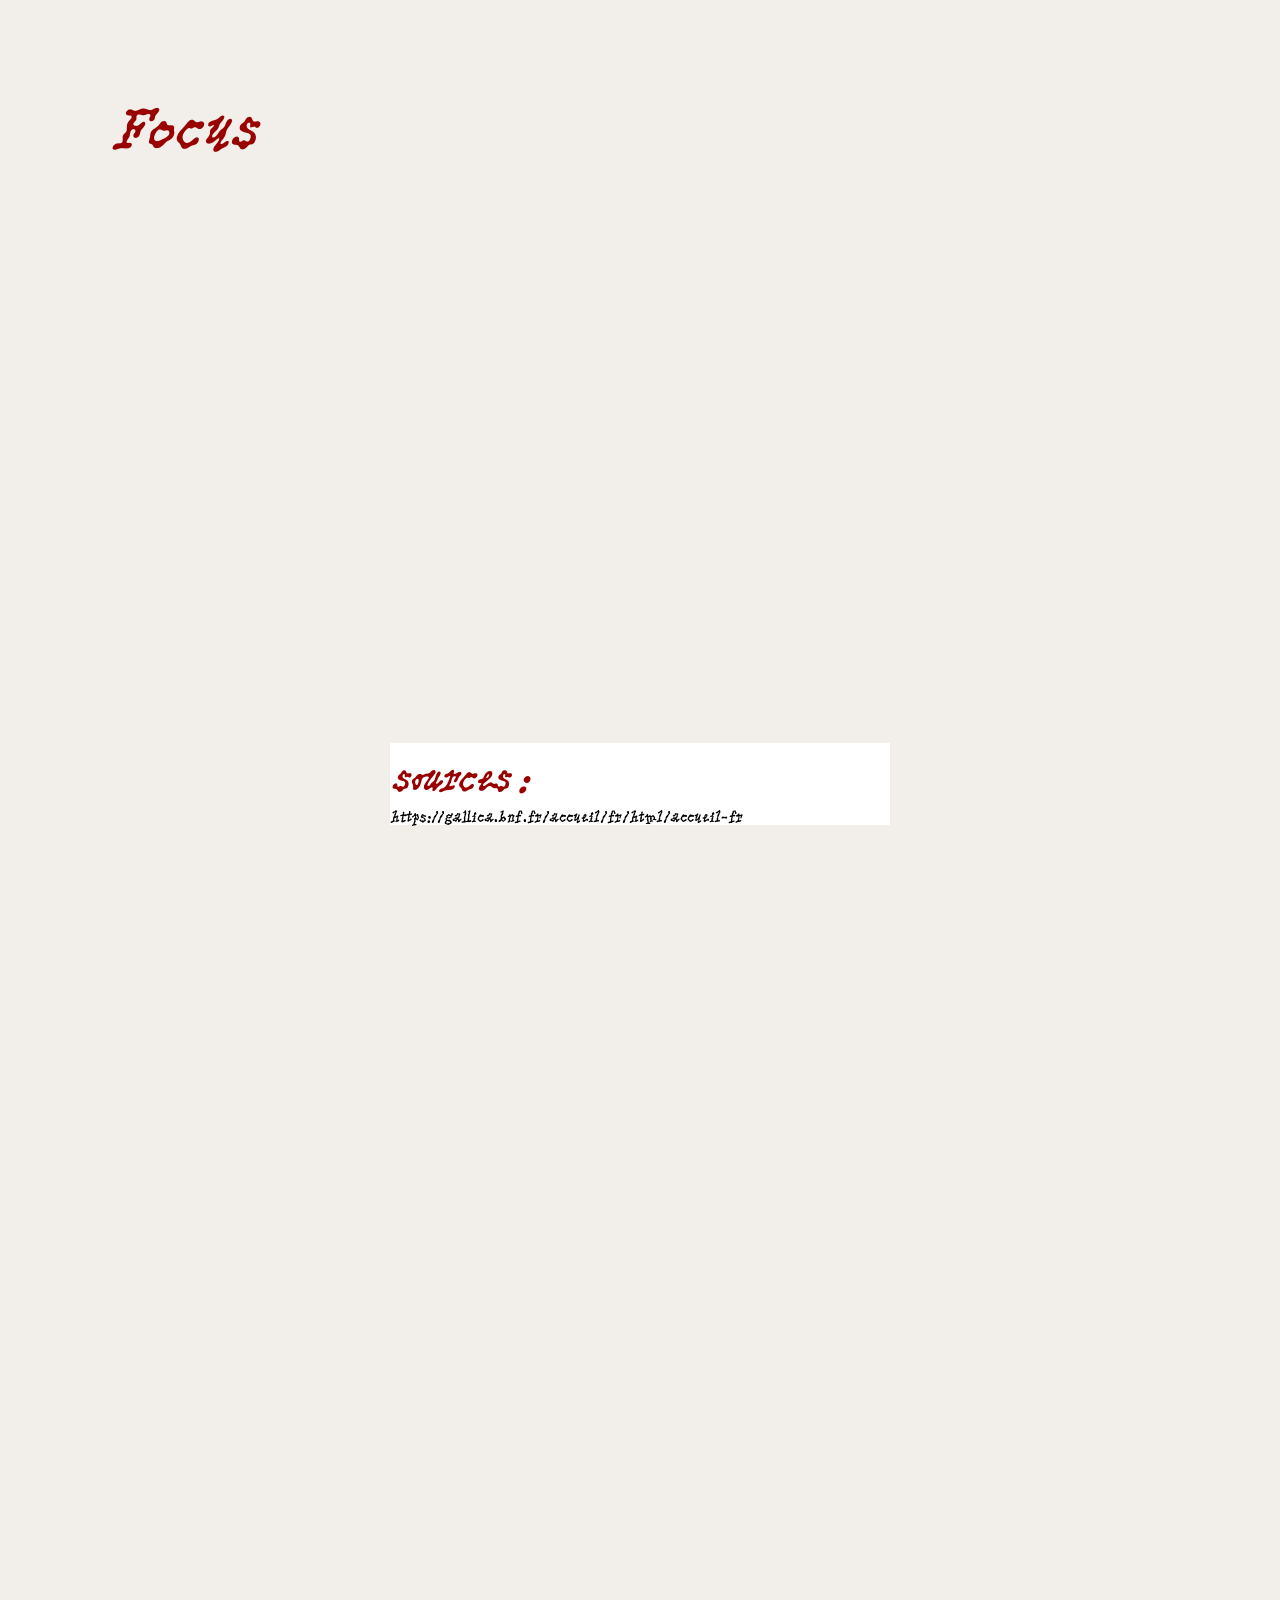
==== index.html @ 5678293b "Add files via upload" ====
<!DOCTYPE HTML>
<html>
<head>
  <!-- favicon -->
<link rel="shortcut icon" type="image/png" href="https://png.pngtree.com/png-vector/20240521/ourlarge/pngtree-a-close-up-of-cows-face-on-transparent-background-png-image_12499022.png"/>

<meta http-equiv="Content-Type" content="text/html; charset=utf-8">

<!-- empêcher le référencement -->
<meta name="robots" content="noindex, nofollow, noarchive" />

<title>GiuliaLITOLFF</title>

<!-- pour les mobiles -->
<meta name="viewport" content="width=device-width,user-scalable=yes,initial-scale=1.0" />

<!-- style -->
 <link rel="stylesheet" href="css/reset.css">
<link rel="stylesheet" href="css/style.css">
</head>



<body class="scroll-container">

   <figure>
    <video class= "fullPage hoverPlay" autoplay="true" muted="true" src="vidéos/vidéo  (2).mp4" loop="true"></video>
    <figcaption>Focus </figcaption>
  </figure>
   
	<header>


    <p class="premier">
      
    </p>
     <br>
       <h2>sources :</h2>
       <p>
     https://gallica.bnf.fr/accueil/fr/html/accueil-fr<br>
      
       </p>
  </header>
  <video class= 'fullPage' autoplay="true" muted="true" src="vidéos/vidéo  (1).mp4" loop="true">hjhhhhh</video>
  <video autoplay="true" muted="true" src="vidéos/vidéo  (5).mp4" loop="true"></video>
  <video autoplay="true" muted="true" src="vidéos/vidéo  (3).mp4" loop="true"></video>
  <video autoplay="true" muted="true" src="vidéos/vidéo  (4).mp4" loop="true"></video>
  <video  autoplay="true" muted="true" src="vidéos/vidéo  (5).mp4" loop="true"></video>


  
  </body>
  
</html>
---- css/style.css ----
:root {
--margeDeLaPage: 100px;
  --espaceEntreLesBlocs: 0px;
  --couleurTitre: #900;
  --couleurDuTexte: black;
  --couleurFond: rgb(242, 238, 234);
  --largeurPremierBloc: 500px;
  --largeurAside: 250px;
  --fontsizeGlobal: 16px;
  --fontSizeH1: 60px;
  --fontSizeH2: 40px;
}

/*typo*/


html{
	font-family: "woffTYPO";
	font-size: var(--fontsizeGlobal);
 background-color: var(--couleurFond);
 color: var(--couleurDuTexte);
 width: 100vw;
}



*{
	box-sizing: border-box;
}

header{
	width: var(--largeurPremierBloc);
	background-color: rgb(255, 255, 255);
}

aside{
	width: var(--largeurAside)
}

h1{
	color: var(--couleurTitre);
	font-size: var(--fontSizeH1);
	font-style: italic;
	margin-bottom: 10px;
}

h2{
	color: var(--couleurTitre);
	font-size: var(--fontSizeH2);
	font-style: italic;
	margin-bottom: 10px;
}

body{
	width: 100%;
  padding: var(--margeDeLaPage);
  position: relative;
  display: flex;
  flex-direction: column;
  align-items: center;
}

body>*{
	margin-right: var(--espaceEntreLesBlocs);
}

.galerie_horizontale{
	  width: auto;
  height: 100%;
  position: relative;
  display: flex;
  justify-content: space-between;
  flex-direction: column;
}

.galerie_horizontale>*{
	  width: auto;
  height: 30%;
  position: relative;
}

.fullPage{
	width: 100vw;
	position: relative;
	left: calc( var(--margeDeLaPage)* -1 );
}

figure,video{
	height: auto;
	width: 100%;
	position: relative;
}

figcaption{
	font-style: italic;
	top: 0px;
  position: absolute;
  left: 10px;
  color: var(--couleurTitre);
  font-size: var(--fontSizeH1);
}



/* canvas{display: none;} */


.premier{
	background-color: rgb(218, 218, 165);
}

@font-face {
  font-family: "woffTYPO";
  src:
    url("../PicNic.woff") format("woff");
}
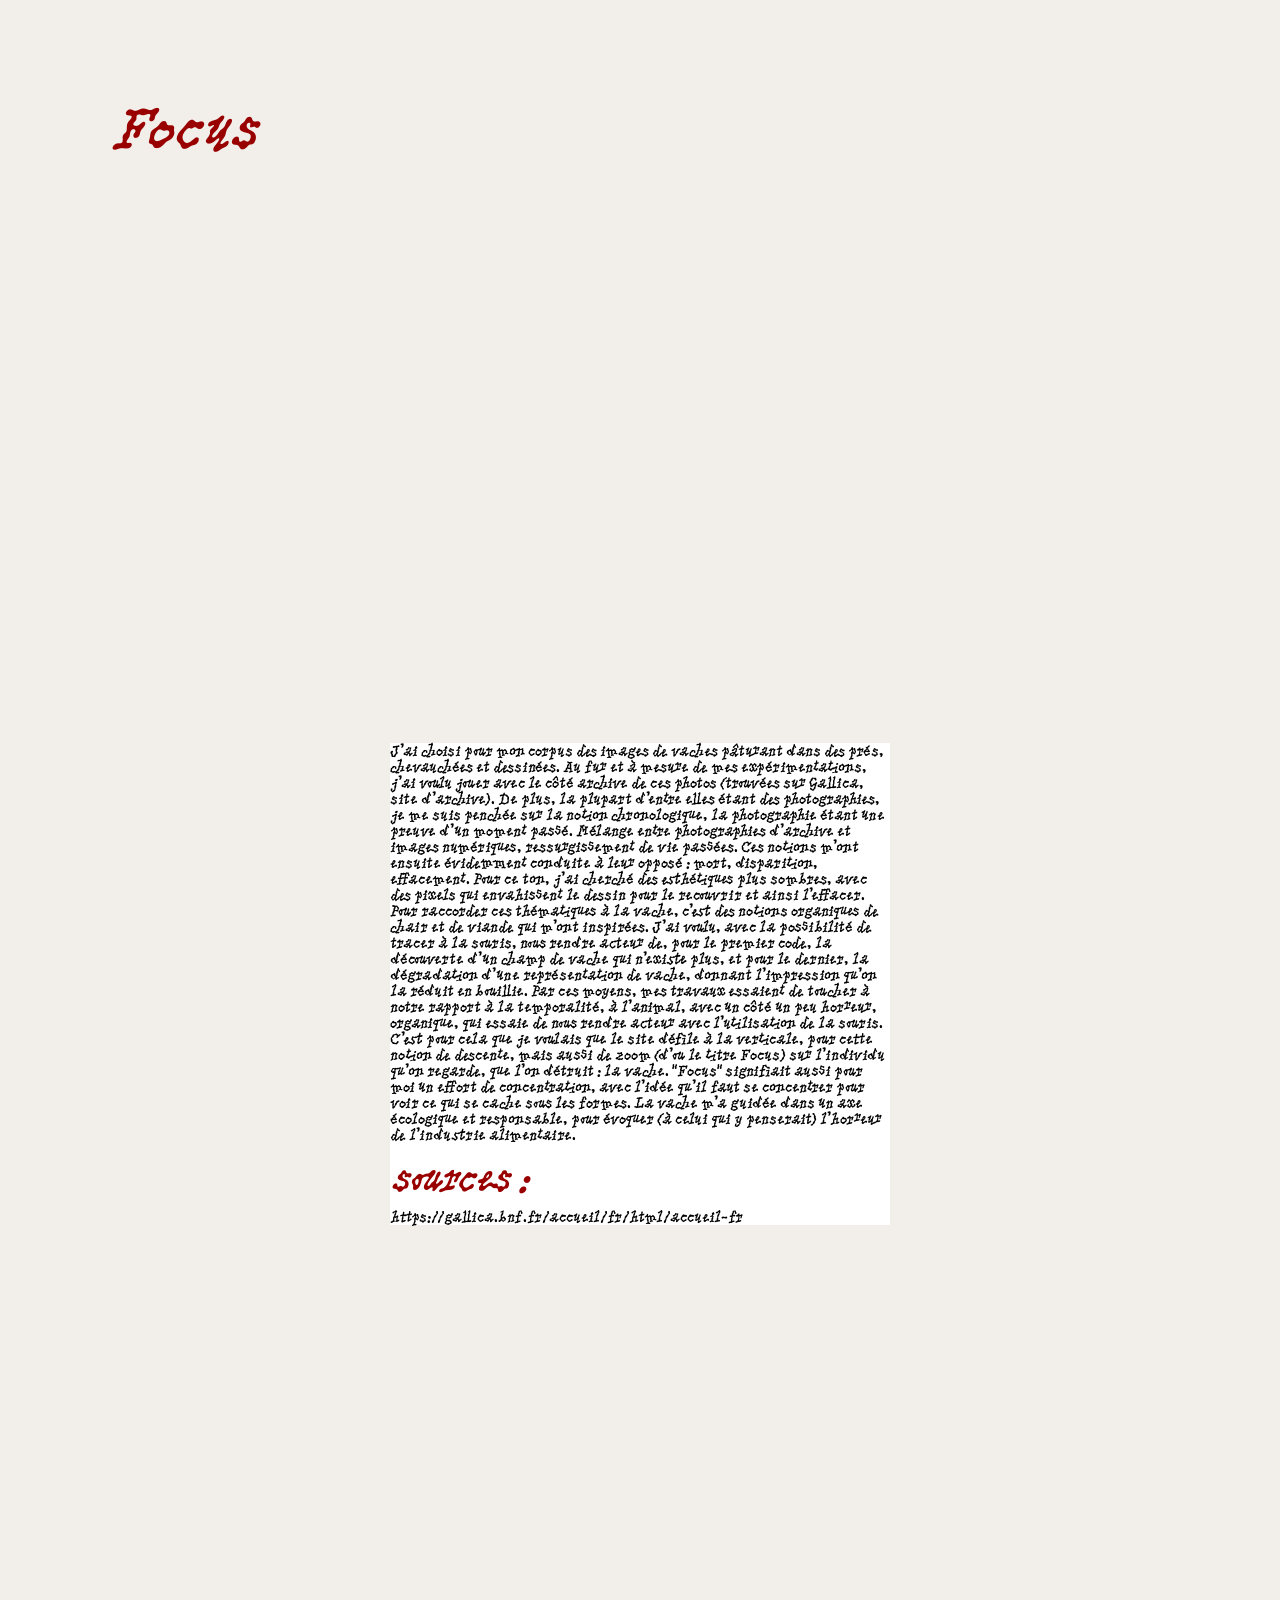
==== commit 45d64776: "Update index.html" ====
--- a/index.html
+++ b/index.html
@@ -24,7 +24,7 @@
 <body class="scroll-container">
 
    <figure>
-    <video class= "fullPage hoverPlay" autoplay="true" muted="true" src="vidéos/vidéo  (2).mp4" loop="true"></video>
+    <video class= "fullPage" class="hoverPlay" autoplay="true" muted="true" src="vidéos/vidéo  (2).mp4" loop="true"></video>
     <figcaption>Focus </figcaption>
   </figure>
    
@@ -32,7 +32,16 @@
 
 
     <p class="premier">
-      
+      <p>
+  J'ai choisi pour mon corpus des images de vaches pâturant dans des prés, chevauchées et dessinées.
+ Au fur et à mesure de mes expérimentations, j'ai voulu jouer avec le côté archive de ces photos (trouvées sur Gallica, site d'archive). De plus, la plupart d'entre elles étant des photographies, je me suis penchée sur la notion chronologique, la photographie étant une preuve d'un moment passé.
+ Mélange entre photographies d'archive et images numériques, ressurgissement de vie passées. Ces notions m'ont ensuite évidemment conduite à leur opposé : mort, disparition, effacement.
+ Pour ce ton, j'ai cherché des esthétiques plus sombres, avec des pixels qui envahissent le dessin pour le recouvrir et ainsi l'effacer.
+ Pour raccorder ces thématiques à la vache, c'est des notions organiques de chair et de viande qui m'ont inspirées.
+ J'ai voulu, avec la possibilité de tracer à la souris, nous rendre acteur de, pour le premier code, la découverte d'un champ de vache qui n'existe plus, et pour le dernier, la dégradation d'une représentation de vache, donnant l'impression qu'on la réduit en bouillie.
+ Par ces moyens, mes travaux essaient de toucher à notre rapport à la temporalité, à l'animal, avec un côté un peu horreur, organique, qui essaie de nous rendre acteur avec l'utilisation de la souris. C'est pour cela que je voulais que le site défile à la verticale, pour cette notion de descente, mais aussi de zoom (d'ou le titre Focus) sur l'individu qu'on regarde, que l'on détruit : la vache. 
+ "Focus" signifiait aussi pour moi un effort de concentration, avec l'idée qu'il faut se concentrer pour voir ce qui se cache sous les formes. La vache m'a guidée dans un axe écologique et responsable, pour évoquer (à celui qui y penserait) l'horreur de l'industrie alimentaire. 
+      </p>
     </p>
      <br>
        <h2>sources :</h2>
@@ -41,11 +50,10 @@
       
        </p>
   </header>
-  <video class= 'fullPage' autoplay="true" muted="true" src="vidéos/vidéo  (1).mp4" loop="true">hjhhhhh</video>
+  <video class='fullPage' autoplay="true" muted="true" src="vidéos/vidéo  (1).mp4" loop="true"></video>
   <video autoplay="true" muted="true" src="vidéos/vidéo  (5).mp4" loop="true"></video>
-  <video autoplay="true" muted="true" src="vidéos/vidéo  (3).mp4" loop="true"></video>
+  <video class="hoverPlay" muted="true" src="vidéos/vidéo  (3).mp4" loop="false"></video>
   <video autoplay="true" muted="true" src="vidéos/vidéo  (4).mp4" loop="true"></video>
-  <video  autoplay="true" muted="true" src="vidéos/vidéo  (5).mp4" loop="true"></video>
 
 
   
@@ -54,4 +62,3 @@
 </html>
 
 
-
